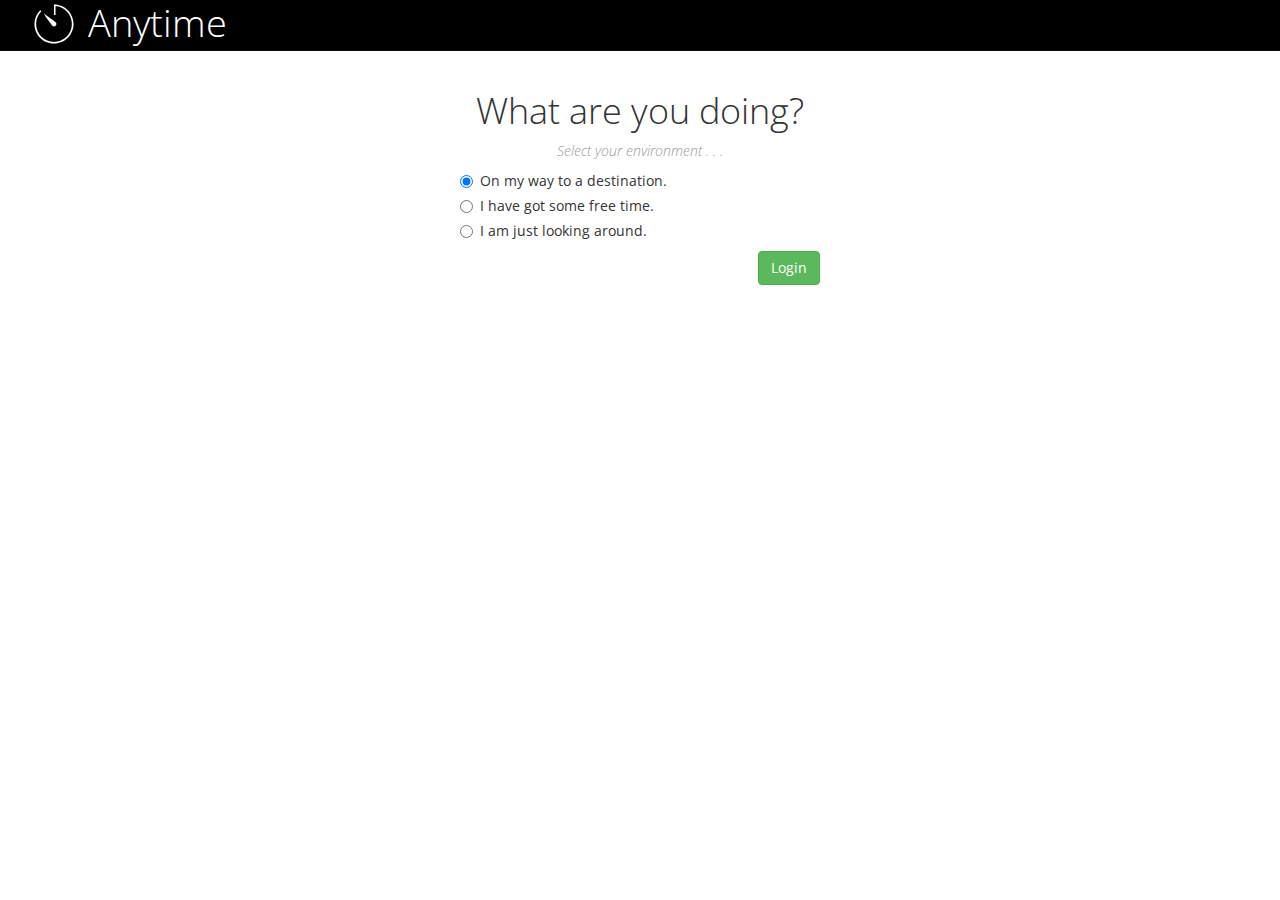
==== environment.html @ 70a8f8eb "Created basic structure." ====
<!DOCTYPE html>
<html lang="en">
<head>
	<title>Anytime | What are you doing?</title>

	<meta charset="UTF-8">
	<meta name="viewport" content="width=device-width, initial-scale=1, maximum-scale=1, user-scalable=no">

	<link href='http://fonts.googleapis.com/css?family=Open+Sans:300italic,400italic,600italic,400,300,600' rel='stylesheet' type='text/css'>
	<link href="http://maxcdn.bootstrapcdn.com/bootstrap/3.2.0/css/bootstrap.min.css" rel="stylesheet">
	<link rel="stylesheet" type="text/css" href="css/master.css"/>

	<script src="http://ajax.googleapis.com/ajax/libs/jquery/1.11.1/jquery.min.js"></script>
	<script src="http://maxcdn.bootstrapcdn.com/bootstrap/3.2.0/js/bootstrap.min.js"></script>
	<script type="text/javascript" src="js/app.js"></script>
</head>
<body>
	<nav class="navbar navbar-inverse navbar-static-top" role="navigation">
		<div class="container-fluid">
			<div class="navbar-header">
				<button type="button" class="navbar-toggle" data-toggle="collapse" data-target="#bs-example-navbar-collapse-9">
				<span class="sr-only">Toggle navigation</span>
				<span class="icon-bar"></span>
				<span class="icon-bar"></span>
				<span class="icon-bar"></span>
				</button>
				<a class="navbar-brand" href="#">
					<img width="48" src="images/timer.svg" alt="" />
					<span>Anytime</span>
				</a>
			</div>
		</div>
	</nav>

	<div class="container">
		<div class="row">
			<div class="col-xs-12 login-form-container">
				<h1 class="environment-heading">What are you doing?</h1>
			</div>
		</div>

		<div class="row">
			<div class="col-xs-12 col-md-6 col-md-offset-3 col-lg-4 col-lg-offset-4">
				<form role="form" action="environment.html" class="login-form">
					<p class="environment-message">Select your environment . . .</p>

					<div class="radio">
						<label>
							<input type="radio" name="environment" id="on-my-way" value="on-my-way" checked>
							On my way to a destination.
						</label>
					</div>
					<div class="radio">
						<label>
							<input type="radio" name="environment" id="free-time" value="free-time">
							I have got some free time.
						</label>
					</div>
					<div class="radio">
						<label>
							<input type="radio" name="environment" id="looking-around" value="looking-around">
							I am just looking around.
						</label>
					</div>

					<button type="submit" class="btn btn-success pull-right">Login</button>
				</form>
			</div>
		</div>
	</div>
</body>
</html>
---- css/master.css ----
* {
	font-family: 'Open Sans', sans-serif;
	font-weight: 300;
}

.navbar-inverse {
	background-color: black;
}

.navbar-brand {
	padding: 0;

	margin-left: 15px !important;
}

.navbar-brand span {
	color: white;

	font-size: 38px;
	line-height: 44px;
	margin-left: 10px;
}

.navbar-brand span,
.navbar-brand img {
	float: left;
}

input.ng-invalid {
	border: 1px solid red;
}

.environment-heading {
	text-align: center;
	font-weight: 300;
}

.environment-message {
	text-align: center;
	font-style: italic;

	color: #999;
}
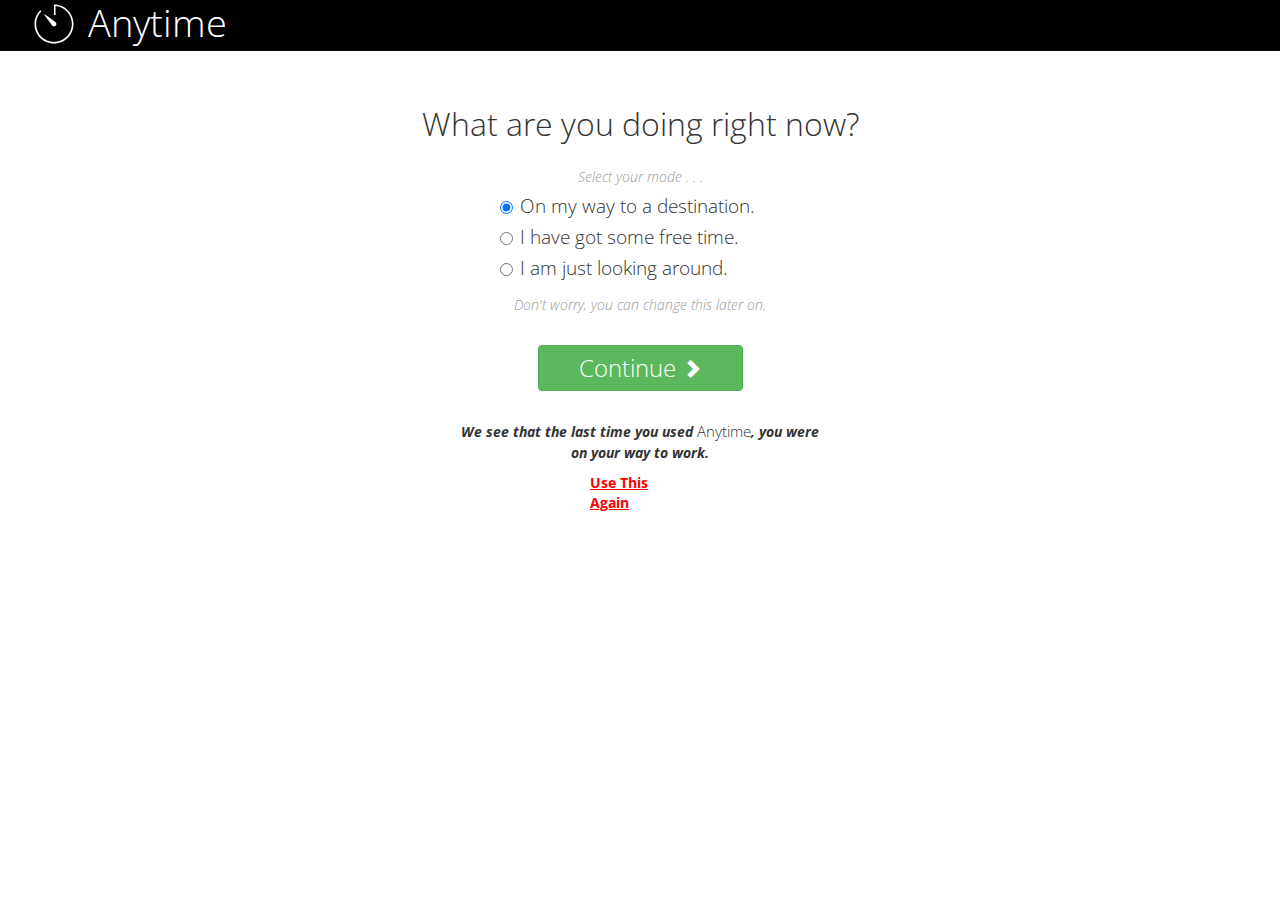
==== commit 94e93588: "In progress . . ." ====
--- a/environment.html
+++ b/environment.html
@@ -35,35 +35,43 @@
 	<div class="container">
 		<div class="row">
 			<div class="col-xs-12 login-form-container">
-				<h1 class="environment-heading">What are you doing?</h1>
+				<h1 class="environment-heading">What are you doing right now?</h1>
 			</div>
 		</div>
 
 		<div class="row">
 			<div class="col-xs-12 col-md-6 col-md-offset-3 col-lg-4 col-lg-offset-4">
-				<form role="form" action="environment.html" class="login-form">
-					<p class="environment-message">Select your environment . . .</p>
+				<form role="form" action="home.html" class="environment-form">
+					<p class="environment-message">Select your mode . . .</p>
 
-					<div class="radio">
-						<label>
-							<input type="radio" name="environment" id="on-my-way" value="on-my-way" checked>
-							On my way to a destination.
-						</label>
-					</div>
-					<div class="radio">
-						<label>
-							<input type="radio" name="environment" id="free-time" value="free-time">
-							I have got some free time.
-						</label>
-					</div>
-					<div class="radio">
-						<label>
-							<input type="radio" name="environment" id="looking-around" value="looking-around">
-							I am just looking around.
-						</label>
+					<div class="radios">
+						<div class="radio">
+							<label>
+								<input type="radio" name="environment" id="on-my-way" value="on-my-way" checked>
+								On my way to a destination.
+							</label>
+						</div>
+						<div class="radio">
+							<label>
+								<input type="radio" name="environment" id="free-time" value="free-time">
+								I have got some free time.
+							</label>
+						</div>
+						<div class="radio">
+							<label>
+								<input type="radio" name="environment" id="looking-around" value="looking-around">
+								I am just looking around.
+							</label>
+						</div>
 					</div>
 
-					<button type="submit" class="btn btn-success pull-right">Login</button>
+					<p class="environment-message">Don't worry, you can change this later on.</p>
+
+					<button type="submit" class="btn btn-success btn-environment">Continue <span class="glyphicon glyphicon-chevron-right"></span></button>
+
+					<p class="environment-message highlight move-down">We see that the last time you used <span class="brand">Anytime</span>, you were on your way to work.</p>
+
+					<a class="important-link center" href="home.html?environment=on-my-way&&session=active" class="center-button">Use This Again</a>
 				</form>
 			</div>
 		</div>
--- a/css/master.css
+++ b/css/master.css
@@ -30,9 +30,15 @@
 	border: 1px solid red;
 }
 
+.environment-form {
+	/*margin-top: 10px;*/
+}
+
 .environment-heading {
 	text-align: center;
 	font-weight: 300;
+	font-size: 32px;
+	line-height: 66px;
 }
 
 .environment-message {
@@ -40,4 +46,140 @@
 	font-style: italic;
 
 	color: #999;
+}
+
+.btn-environment {
+	display: block;
+
+	padding: 5px;
+	padding-left: 40px;
+	padding-right: 40px;
+
+	font-size: 18pt;
+	font-weight: 300;
+
+	margin: 0 auto;
+	margin-top: 30px;
+}
+
+.btn-environment .glyphicon {
+	font-size: 15pt;
+}
+
+.radios {
+	width: 280px;
+
+	margin: 0 auto;
+}
+
+.environment-form .radios label {
+	font-size: 14pt;
+	font-weight: 300;
+	line-height: 14pt;
+}
+
+.environment-form .radios .radio {
+	margin-bottom: 15px;
+}
+
+.card {
+	background: #FFF;
+
+	margin-bottom: 20px;
+
+	box-shadow: 0 0 4px black;
+	padding: 5px;
+}
+
+.card > .card-body {
+	/*min-height: 150px;*/
+	height: 200px;
+
+	overflow: auto;
+}
+
+.card > .card-body.free-height {
+	height: auto;
+}
+
+.card.stock-market,
+.card.stock-market > .card-body {
+	/*overflow: inherit;*/
+}
+
+.card > .card-header {
+	padding-bottom: 5px;
+	margin-bottom: 5px;
+
+	border-bottom: 1px solid #EEE;
+}
+
+.card > .card-header > .card-title {
+	margin: 0;
+}
+
+.move-down {
+	margin-top: 30px;
+}
+
+.center {
+	display: block;
+
+	margin: 0 auto;
+}
+
+.important-link {
+	width: 100px;
+
+	color: red;
+
+	font-weight: bold;
+
+	text-decoration: underline;
+}
+
+.highlight {
+	color: #333;
+
+	font-weight: bold;
+}
+
+.brand {
+	font-style: normal;
+
+	font-size: 1.1em;
+
+	/* font-weight: bold; */
+}
+
+.secondary-navbar {
+	background-color: #EEE;
+	color: #111;
+
+	overflow: hidden;
+}
+
+.secondary-navbar ul {
+	list-style-type: none;;
+
+	margin: 0;
+}
+
+.secondary-navbar ul li {
+	float: left;
+
+	margin-right: 20px;
+}
+
+.secondary-navbar ul li,
+.secondary-navbar ul li a {
+	font-weight: bold;
+}
+
+.secondary-navbar > ul > li.red {
+	color: red;
+}
+
+.secondary-navbar > ul > li.green {
+	color: green;
 }